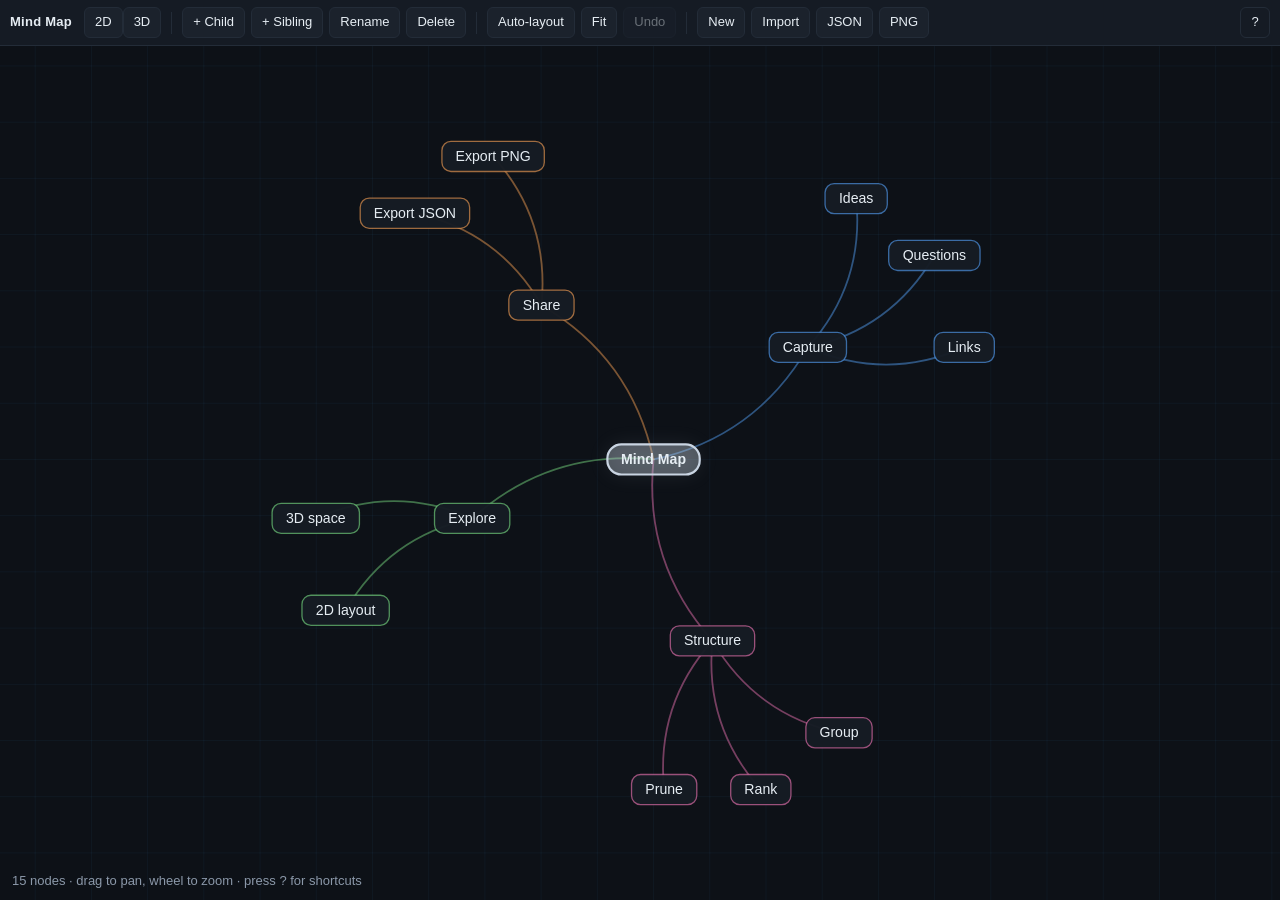
==== apps/mindmap/index.html @ 50a22ec0 "Add a visual mind map app with 2D and 3D views A dependency-free mind map under apps/mindmap: open i" ====
<!doctype html>
<html lang="en">
<head>
<meta charset="utf-8">
<meta name="viewport" content="width=device-width, initial-scale=1">
<title>Mind Map — 2D / 3D</title>
<link rel="stylesheet" href="styles.css">
</head>
<body>
  <header id="toolbar">
    <span class="brand">Mind&nbsp;Map</span>

    <div class="modes" role="group" aria-label="View mode">
      <button id="mode-2d" class="mode active" data-mode="2d" title="Flat view (2)">2D</button>
      <button id="mode-3d" class="mode" data-mode="3d" title="Orbit view (3)">3D</button>
    </div>

    <div class="sep"></div>

    <button id="btn-child" title="Add child of selection (Tab)">+ Child</button>
    <button id="btn-sibling" title="Add sibling of selection (Enter)">+ Sibling</button>
    <button id="btn-rename" title="Rename selection (F2 / double-click)">Rename</button>
    <button id="btn-delete" title="Delete selection and its branch (Delete)">Delete</button>

    <div class="sep"></div>

    <button id="btn-layout" title="Re-run automatic layout (L)">Auto-layout</button>
    <button id="btn-fit" title="Fit map to screen (F)">Fit</button>
    <button id="btn-undo" title="Undo (Ctrl+Z)">Undo</button>

    <div class="sep"></div>

    <button id="btn-new" title="Start a new map">New</button>
    <button id="btn-import" title="Load a map from a .json file">Import</button>
    <button id="btn-json" title="Save the map as .json">JSON</button>
    <button id="btn-png" title="Save the current view as .png">PNG</button>

    <div class="spacer"></div>
    <button id="btn-help" class="ghost" title="Keyboard shortcuts (?)">?</button>
    <input type="file" id="file-input" accept="application/json,.json" hidden>
  </header>

  <main id="stage">
    <canvas id="canvas"></canvas>
    <input id="editor" type="text" spellcheck="false" hidden>
    <div id="hint"></div>
  </main>

  <aside id="help" hidden>
    <h2>Shortcuts</h2>
    <dl>
      <dt>Tab</dt><dd>new child of the selected node</dd>
      <dt>Enter</dt><dd>new sibling of the selected node</dd>
      <dt>F2 / double-click</dt><dd>rename a node</dd>
      <dt>Delete</dt><dd>remove the node and everything under it</dd>
      <dt>Arrow keys</dt><dd>walk the tree (parent / child / siblings)</dd>
      <dt>2 / 3</dt><dd>switch between the flat and orbit view</dd>
      <dt>L</dt><dd>re-run the automatic layout</dd>
      <dt>F</dt><dd>fit the whole map on screen</dd>
      <dt>Ctrl+Z</dt><dd>undo</dd>
      <dt>?</dt><dd>show or hide this panel</dd>
    </dl>
    <h2>Mouse</h2>
    <dl>
      <dt>Drag a node</dt><dd>move it (in 3D it slides on the screen plane)</dd>
      <dt>Shift + drag onto a node</dt><dd>re-parent the dragged branch</dd>
      <dt>Drag the background</dt><dd>pan in 2D, orbit in 3D</dd>
      <dt>Wheel</dt><dd>zoom in 2D, dolly in 3D</dd>
      <dt>Double-click the background</dt><dd>add a node there</dd>
    </dl>
    <p class="note">The map is saved in this browser automatically.</p>
  </aside>

  <script src="js/model.js"></script>
  <script src="js/layout.js"></script>
  <script src="js/camera.js"></script>
  <script src="js/render.js"></script>
  <script src="js/app.js"></script>
</body>
</html>
---- apps/mindmap/styles.css ----
:root {
  --bg: #0d1117;
  --bg-soft: #151b24;
  --line: #232c38;
  --fg: #e6edf3;
  --fg-dim: #8b98a9;
  --accent: #58a6ff;
  --danger: #f2716b;
  --toolbar-h: 46px;
}

* { box-sizing: border-box; }

html, body {
  margin: 0;
  height: 100%;
  background: var(--bg);
  color: var(--fg);
  font: 13px/1.4 ui-sans-serif, -apple-system, "Segoe UI", Roboto, "Helvetica Neue", sans-serif;
  overflow: hidden;
}

#toolbar {
  display: flex;
  align-items: center;
  gap: 6px;
  height: var(--toolbar-h);
  padding: 0 10px;
  background: var(--bg-soft);
  border-bottom: 1px solid var(--line);
  user-select: none;
}

.brand {
  font-weight: 600;
  letter-spacing: .02em;
  margin-right: 6px;
  color: var(--fg);
}

#toolbar button {
  appearance: none;
  border: 1px solid var(--line);
  background: #1b222c;
  color: var(--fg);
  padding: 5px 10px;
  border-radius: 6px;
  font: inherit;
  cursor: pointer;
}
#toolbar button:hover { border-color: #3a475a; background: #222b37; }
#toolbar button:active { transform: translateY(1px); }
#toolbar button:disabled { opacity: .4; cursor: default; transform: none; }
#toolbar button.ghost { background: transparent; width: 30px; padding: 5px 0; }

.modes { display: flex; }
.modes .mode { border-radius: 0; }
.modes .mode:first-child { border-radius: 6px 0 0 6px; }
.modes .mode:last-child { border-radius: 0 6px 6px 0; border-left-width: 0; }
.modes .mode.active { background: var(--accent); border-color: var(--accent); color: #06121f; font-weight: 600; }

.sep { width: 1px; height: 22px; background: var(--line); margin: 0 4px; }
.spacer { flex: 1; }

#stage {
  position: relative;
  height: calc(100% - var(--toolbar-h));
}

#canvas { display: block; width: 100%; height: 100%; cursor: default; touch-action: none; }

#editor {
  position: absolute;
  transform: translate(-50%, -50%);
  border: 1px solid var(--accent);
  border-radius: 6px;
  background: #0b1620;
  color: var(--fg);
  font: inherit;
  padding: 5px 8px;
  min-width: 90px;
  outline: none;
}

#hint {
  position: absolute;
  left: 12px;
  bottom: 10px;
  color: var(--fg-dim);
  pointer-events: none;
}

#help {
  position: absolute;
  right: 14px;
  top: calc(var(--toolbar-h) + 14px);
  width: 330px;
  max-height: calc(100% - var(--toolbar-h) - 28px);
  overflow: auto;
  padding: 14px 16px;
  background: rgba(21, 27, 36, .96);
  border: 1px solid var(--line);
  border-radius: 10px;
  box-shadow: 0 12px 32px rgba(0, 0, 0, .45);
}
#help h2 { font-size: 12px; text-transform: uppercase; letter-spacing: .08em; color: var(--fg-dim); margin: 12px 0 6px; }
#help h2:first-child { margin-top: 0; }
#help dl { display: grid; grid-template-columns: 128px 1fr; gap: 4px 10px; margin: 0; }
#help dt { color: var(--accent); }
#help dd { margin: 0; color: var(--fg-dim); }
#help .note { color: var(--fg-dim); margin: 12px 0 0; }
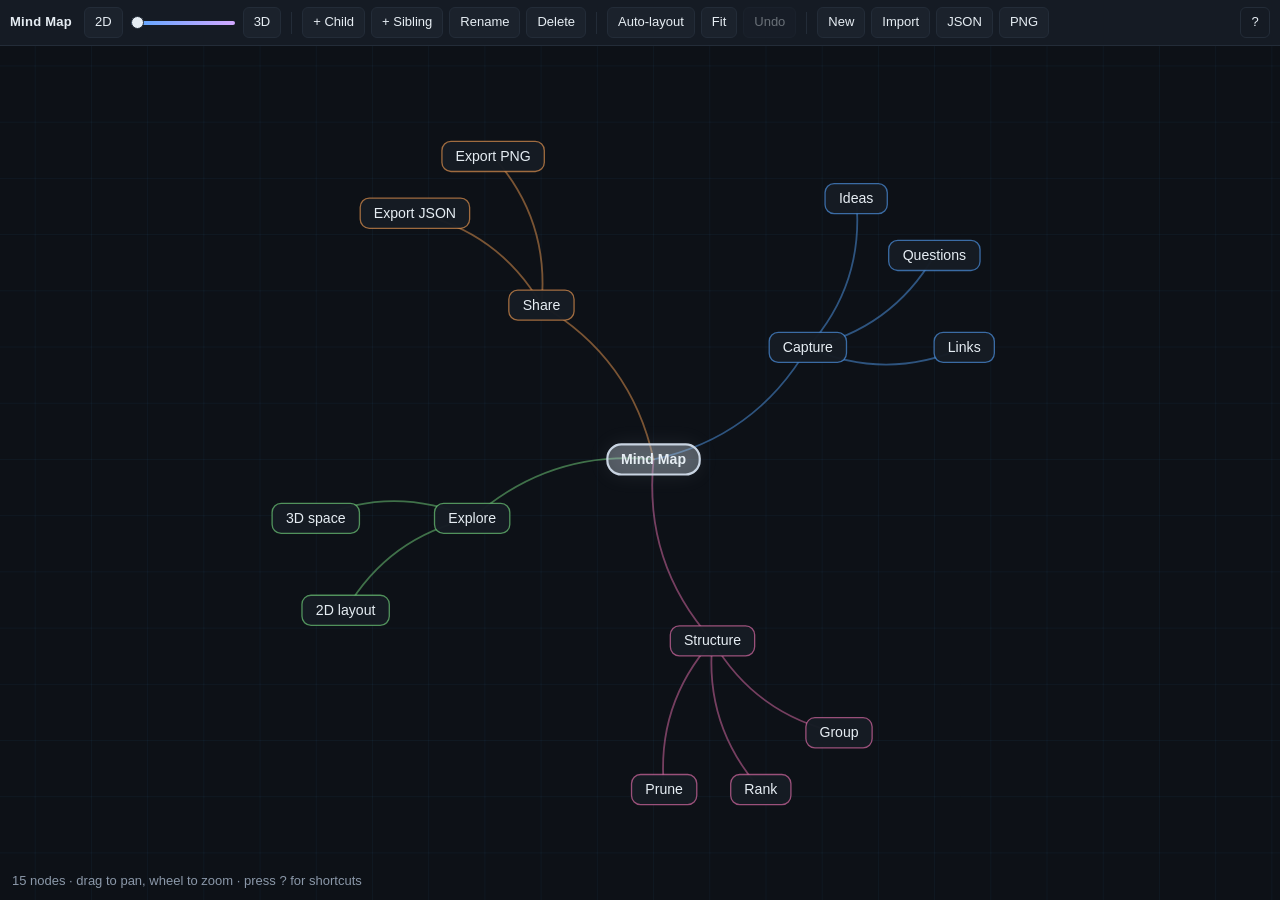
==== commit 52468590: "Add a scrub between the flat and the spatial view The blend between the two projections was already " ====
--- a/apps/mindmap/index.html
+++ b/apps/mindmap/index.html
@@ -4,6 +4,7 @@
 <meta charset="utf-8">
 <meta name="viewport" content="width=device-width, initial-scale=1">
 <title>Mind Map — 2D / 3D</title>
+<link rel="icon" href="data:image/svg+xml,%3Csvg xmlns='http://www.w3.org/2000/svg' viewBox='0 0 32 32'%3E%3Cpath d='M16 16 26 8 M16 16 26 24 M16 16 6 16' stroke='%2358a6ff' stroke-width='2' fill='none'/%3E%3Ccircle cx='16' cy='16' r='5' fill='%2358a6ff'/%3E%3Ccircle cx='26' cy='8' r='3.5' fill='%23f778ba'/%3E%3Ccircle cx='26' cy='24' r='3.5' fill='%237ee787'/%3E%3Ccircle cx='6' cy='16' r='3.5' fill='%23ffa657'/%3E%3C/svg%3E">
 <link rel="stylesheet" href="styles.css">
 </head>
 <body>
@@ -12,6 +13,9 @@
 
     <div class="modes" role="group" aria-label="View mode">
       <button id="mode-2d" class="mode active" data-mode="2d" title="Flat view (2)">2D</button>
+      <input id="scrub" type="range" min="0" max="1" step="0.01" value="0"
+             title="Hold the map anywhere between the two views"
+             aria-label="Blend between the flat and the orbit view">
       <button id="mode-3d" class="mode" data-mode="3d" title="Orbit view (3)">3D</button>
     </div>
 
@@ -55,6 +59,7 @@
       <dt>Delete</dt><dd>remove the node and everything under it</dd>
       <dt>Arrow keys</dt><dd>walk the tree (parent / child / siblings)</dd>
       <dt>2 / 3</dt><dd>switch between the flat and orbit view</dd>
+      <dt>slider</dt><dd>hold the map part-way between the two</dd>
       <dt>L</dt><dd>re-run the automatic layout</dd>
       <dt>F</dt><dd>fit the whole map on screen</dd>
       <dt>Ctrl+Z</dt><dd>undo</dd>
--- a/apps/mindmap/styles.css
+++ b/apps/mindmap/styles.css
@@ -53,11 +53,46 @@
 #toolbar button:disabled { opacity: .4; cursor: default; transform: none; }
 #toolbar button.ghost { background: transparent; width: 30px; padding: 5px 0; }
 
-.modes { display: flex; }
-.modes .mode { border-radius: 0; }
-.modes .mode:first-child { border-radius: 6px 0 0 6px; }
-.modes .mode:last-child { border-radius: 0 6px 6px 0; border-left-width: 0; }
+.modes { display: flex; align-items: center; gap: 6px; }
 .modes .mode.active { background: var(--accent); border-color: var(--accent); color: #06121f; font-weight: 600; }
+
+/* Scrub between the two projections. The track runs from the flat view's blue
+   to the spatial view's violet, so the handle's position reads as the mix. */
+#scrub {
+  appearance: none;
+  -webkit-appearance: none;
+  width: 104px;
+  height: 18px;
+  background: transparent;
+  cursor: ew-resize;
+}
+#scrub::-webkit-slider-runnable-track {
+  height: 4px;
+  border-radius: 2px;
+  background: linear-gradient(90deg, var(--accent), #d2a8ff);
+}
+#scrub::-moz-range-track {
+  height: 4px;
+  border-radius: 2px;
+  background: linear-gradient(90deg, var(--accent), #d2a8ff);
+}
+#scrub::-webkit-slider-thumb {
+  -webkit-appearance: none;
+  width: 13px;
+  height: 13px;
+  margin-top: -4.5px;
+  border-radius: 50%;
+  background: var(--fg);
+  border: 1px solid var(--line);
+}
+#scrub::-moz-range-thumb {
+  width: 13px;
+  height: 13px;
+  border: 1px solid var(--line);
+  border-radius: 50%;
+  background: var(--fg);
+}
+#scrub:focus-visible { outline: 2px solid var(--accent); outline-offset: 3px; }
 
 .sep { width: 1px; height: 22px; background: var(--line); margin: 0 4px; }
 .spacer { flex: 1; }
